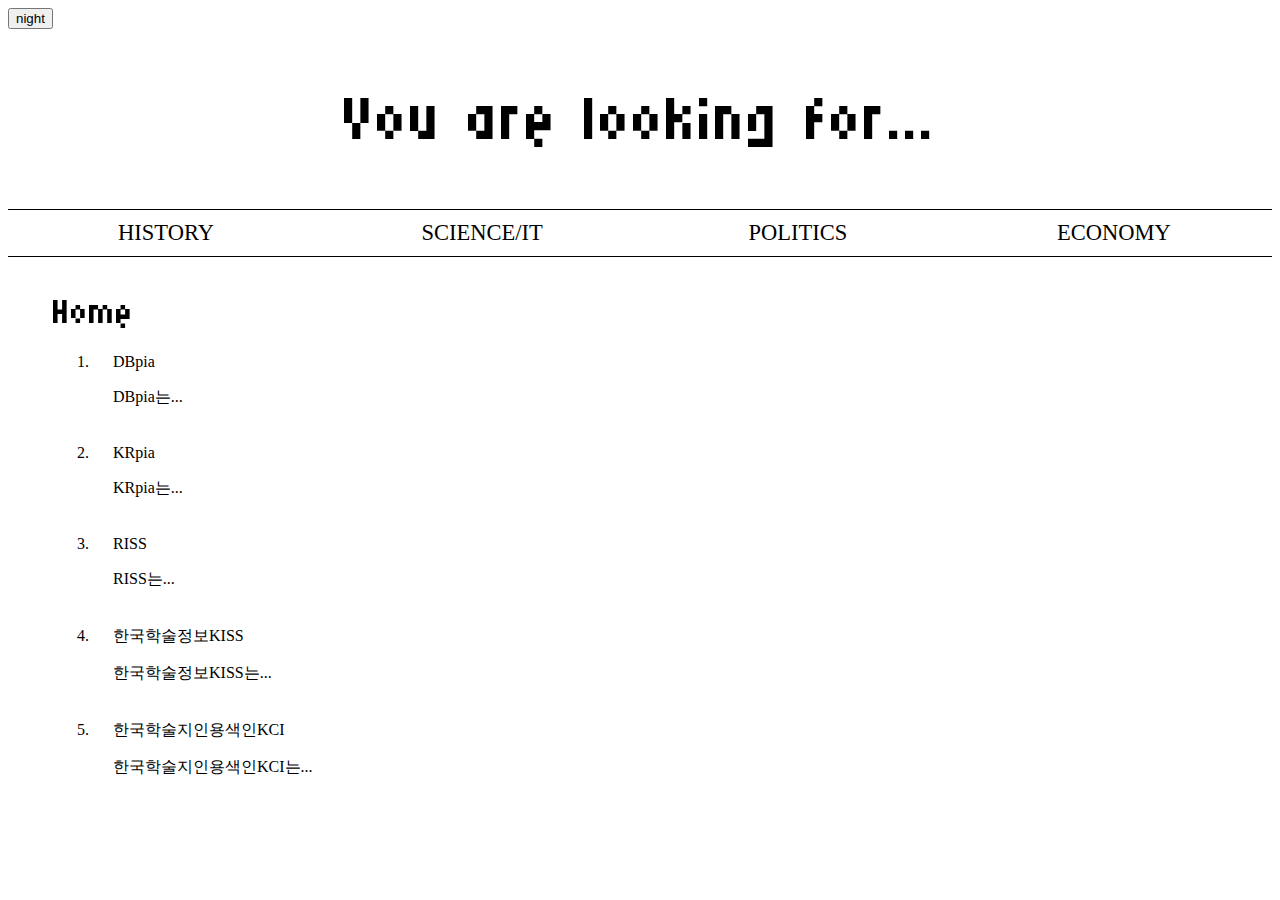
==== index.html @ 4e5ebb1e "index re-upload" ====
<!doctype html>
<html>
    <head>
        <title>You are looking for...</title>
        <meta charest="utf-8">
        <meta name="viewport" content="width=device-width">
        <link rel="stylesheet" href="style.css">
    </head>
    <body>
        <input type="button" value="night" onclick="
        var target = document.querySelector('body');
        var border = document.querySelector('nav');
        if(this.value == 'night'){
            target.style.backgroundColor='black';
            target.style.color='white';
            border.style.borderColor='white';
            this.value='day';

            var alist = document.querySelectorAll('a');
            var i = 0;
            while(i<alist.length){
                console.log(alist[i]);
                alist[i].style.color = 'white';
                i = i + 1;
            }
        } else{
            target.style.backgroundColor = 'white';
            target.style.color = 'black';
            border.style.borderColor='black';
            this.value = 'night';

            var alist = document.querySelectorAll('a');
            var i = 0;
            while(i < alist.length){
                console.log(alist[i]);
                alist[i].style.color = 'black';
                i = i + 1;
            }
        }
        ">
        <header class="main-title"><a href="main.html">You are looking for...</a></header>    
        <nav id="nav_title">
            <div class="nav_letter">
                <a href="history.html">HISTORY</a>
            </div>
            <div class="nav_letter">
                <a href="science.html">SCIENCE/IT</a>
            </div>
            <div class="nav_letter">
                <a href="politics.html">POLITICS</a>
            </div>
            <div class="nav_letter">
                <a href="economy.html">ECONOMY</a>
            </div>
        </nav>
        <main>
            <a class="main_title">Home</a>
            <ol>
                <li>DBpia
                    <p><a class="website" href="https://www.dbpia.co.kr/">DBpia</a>는...</p>
                </li>
                <li>KRpia
                    <p><a class="website" href="https://www.krpia.co.kr/">KRpia</a>는...</p>
                </li>
                <li>RISS
                    <p><a class="website" href="https://www.riss.kr/index.do">RISS</a>는...</p>
                </li>
                <li>한국학술정보KISS
                    <p><a class="website" href="https://kiss.kstudy.com/">한국학술정보KISS</a>는...</p>
                </li>
                <li>한국학술지인용색인KCI
                    <p><a class="website" href="https://www.kci.go.kr/kciportal/main.kci">한국학술지인용색인KCI</a>는...</p>
                </li>
            </ol>
        </main>
    </body>
</html>
---- style.css ----
@import url('https://fonts.googleapis.com/css2?family=Micro+5&display=swap');
    header a, .main_title{
        font-family:"Micro 5", sans-serif;
    }
/*@import url('https://fonts.googleapis.com/css2?family=Chakra+Petch:ital,wght@0,300;0,400;0,500;0,600;0,700;1,300;1,400;1,500;1,600;1,700&family=Micro+5&family=Rakkas&display=swap');
    h1, header a{
        font-family: "Chakra Petch", sans-serif;
    }*/

/*----header----*/
header{
    text-align:center;
    padding: 5vh;
}
header a{
    font-size: 7vh;
    font-size: 7vw;
    text-decoration:none;
    color:black;
}

/*----nav----*/
#nav_title{
    display:grid;
    grid-template-columns:repeat(4, 1fr);
    text-align:center;
    border-top:1px solid black;
    border-bottom:1px solid black;
    padding-top:10px;
    padding-bottom:10px;
}
.nav_letter a{
    text-decoration:none;
    color:black;
    font-size:2.5vh
}

/*----main----*/
main{
    margin: 7vw 0 0 5vh;
    margin-top: 30px;
}
.main_title{
    font-size: 50px;
}
li{
    padding: 0 0 20px 20px;
}
.website{
    text-decoration:none;
    color: black;
}
/*padding:양옆, 위아래*/
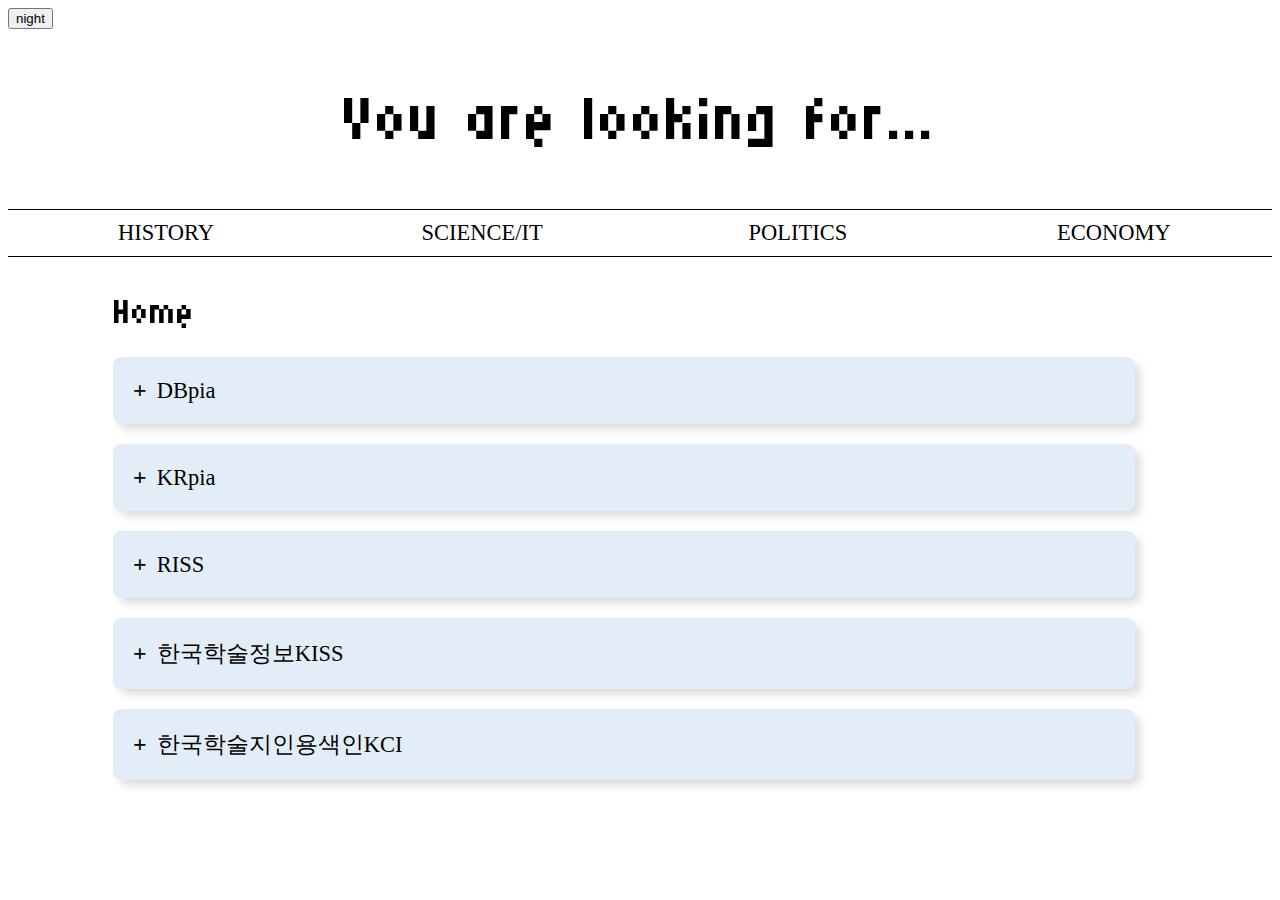
==== commit 1ec30d2b: "history만 설명 추가한 상황" ====
--- a/index.html
+++ b/index.html
@@ -6,39 +6,10 @@
         <meta name="viewport" content="width=device-width">
         <link rel="stylesheet" href="style.css">
     </head>
+    <script src="day_and_night.js"></script>
     <body>
-        <input type="button" value="night" onclick="
-        var target = document.querySelector('body');
-        var border = document.querySelector('nav');
-        if(this.value == 'night'){
-            target.style.backgroundColor='black';
-            target.style.color='white';
-            border.style.borderColor='white';
-            this.value='day';
-
-            var alist = document.querySelectorAll('a');
-            var i = 0;
-            while(i<alist.length){
-                console.log(alist[i]);
-                alist[i].style.color = 'white';
-                i = i + 1;
-            }
-        } else{
-            target.style.backgroundColor = 'white';
-            target.style.color = 'black';
-            border.style.borderColor='black';
-            this.value = 'night';
-
-            var alist = document.querySelectorAll('a');
-            var i = 0;
-            while(i < alist.length){
-                console.log(alist[i]);
-                alist[i].style.color = 'black';
-                i = i + 1;
-            }
-        }
-        ">
-        <header class="main-title"><a href="main.html">You are looking for...</a></header>    
+        <input id="day_night" type="button" value="night" onclick='day_and_night()'>
+        <header class="main-title"><a href="index.html">You are looking for...</a></header>    
         <nav id="nav_title">
             <div class="nav_letter">
                 <a href="history.html">HISTORY</a>
@@ -55,23 +26,39 @@
         </nav>
         <main>
             <a class="main_title">Home</a>
-            <ol>
-                <li>DBpia
-                    <p><a class="website" href="https://www.dbpia.co.kr/">DBpia</a>는...</p>
+            <ul class="accordion">
+                <li>
+                    <input type="checkbox" id="answer01">
+                    <label for="answer01">DBpia</label>
+                    <div class="content">
+                        <p>DBpia는 국내 최대 학술 데이터베이스 브랜드로 총 3,992,565편의 논문을 서비스하고 있습니다. 매월 신규논문을 업데이트 하며 논문은 인문학, 사회과학, 자연과학, 공학, 의약학, 농수해양학, 예술체육, 복합학의 8개 분야로 분류 되어있습니다.</p>
+                    </div>
                 </li>
-                <li>KRpia
-                    <p><a class="website" href="https://www.krpia.co.kr/">KRpia</a>는...</p>
+                <li><input type="checkbox" id="answer02">
+                    <label for="answer02">KRpia</label>
+                    <div class="content">
+                        <p>KRpia는 한국학 고전DB, 인문교양 콘텐츠, 건축전공 필독서, 문학전공 필독서 등 1,840여 종의 전공/교양 콘텐츠를 이용할 수 있습니다.</p>
+                    </div>
                 </li>
-                <li>RISS
-                    <p><a class="website" href="https://www.riss.kr/index.do">RISS</a>는...</p>
+                <li><input type="checkbox" id="answer03">
+                    <label for="answer03">RISS</label>
+                    <div class="content">
+                        <p>RISS는 한국교육학술정보원에서 제공하는 학술연구정보화시스템입니다. RISS에서는 각각 세분화된 전공 분야의 전문 지식과 최신 학술 연구 결과까지 열람할 수 있습니다.</p>
+                    </div>
                 </li>
-                <li>한국학술정보KISS
-                    <p><a class="website" href="https://kiss.kstudy.com/">한국학술정보KISS</a>는...</p>
+                <li><input type="checkbox" id="answer04">
+                    <label for="answer04">한국학술정보KISS</label>
+                    <div class="content">
+                        <p>한국학술정보KISS는...</p>
+                    </div>
                 </li>
-                <li>한국학술지인용색인KCI
-                    <p><a class="website" href="https://www.kci.go.kr/kciportal/main.kci">한국학술지인용색인KCI</a>는...</p>
+                <li><input type="checkbox" id="answer05">
+                    <label for="answer05">한국학술지인용색인KCI</label>
+                    <div class="content">
+                        <p>한국학술지인용색인KCI는 한국연구재단의 학술지평가를 통해 선정된 등재 및 등재후보 국내학술지와 게재논문에 대한 각종 정보를 제공하고 있습니다. 학술지 평가를 통해 선정된 우수 등재지, 등재지 및 등재 후보지 목록의 관리와 게재 논문에 대한 서지정보, 인용정보, 원문정보 및 인용분석 정보를 제공합니다.</p>
+                    </div>
                 </li>
-            </ol>
+            </ul>
         </main>
     </body>
 </html>--- a/style.css
+++ b/style.css
@@ -17,6 +17,12 @@
     font-size: 7vw;
     text-decoration:none;
     color:black;
+}
+
+/*----day_night----*/
+#day_night{
+    display : flexbox;
+    flex-direction: row-reverse;
 }
 
 /*----nav----*/
@@ -42,6 +48,7 @@
 }
 .main_title{
     font-size: 50px;
+    margin-left : 5%;
 }
 li{
     padding: 0 0 20px 20px;
@@ -50,4 +57,55 @@
     text-decoration:none;
     color: black;
 }
-/*padding:양옆, 위아래*/+/*padding:양옆, 위아래*/
+
+.accordion li{
+    list-style : none;
+    width : 85%;
+    margin : 20px;
+    padding : 10px;
+    border-radius : 8px;
+    background : #e3edf7;
+    box-shadow : 6px 6px 10px -1px rgba(0, 0, 0, 0.15);
+}
+
+.accordion li label{
+    display : flex;
+    align-items : center;
+    padding : 10px;
+    font-size : 2.5vh;
+    font-weight : 500;
+    cursor : pointer;
+}
+
+label::before{
+    content : '+';
+    margin-right : 10px;
+    font-size : 24px;
+    font-weight : 600;
+}
+
+input[id*="answer"]{
+    display : none;
+}
+
+input[id*="answer"] + label + .content{
+    color : #555;
+    padding : 0 10px;
+    line-height: 26px;
+    max-height :0;
+    transition : all .35s;
+    overflow : hidden;
+}
+
+input[id*="answer"] + label + .content p{
+    display : inline-block;
+}
+
+input[id*="answer"]:checked + label + .content{
+    max-height : 400px;
+}
+
+input[id*="answer"]:checked + label::before{
+    content : '-';
+}
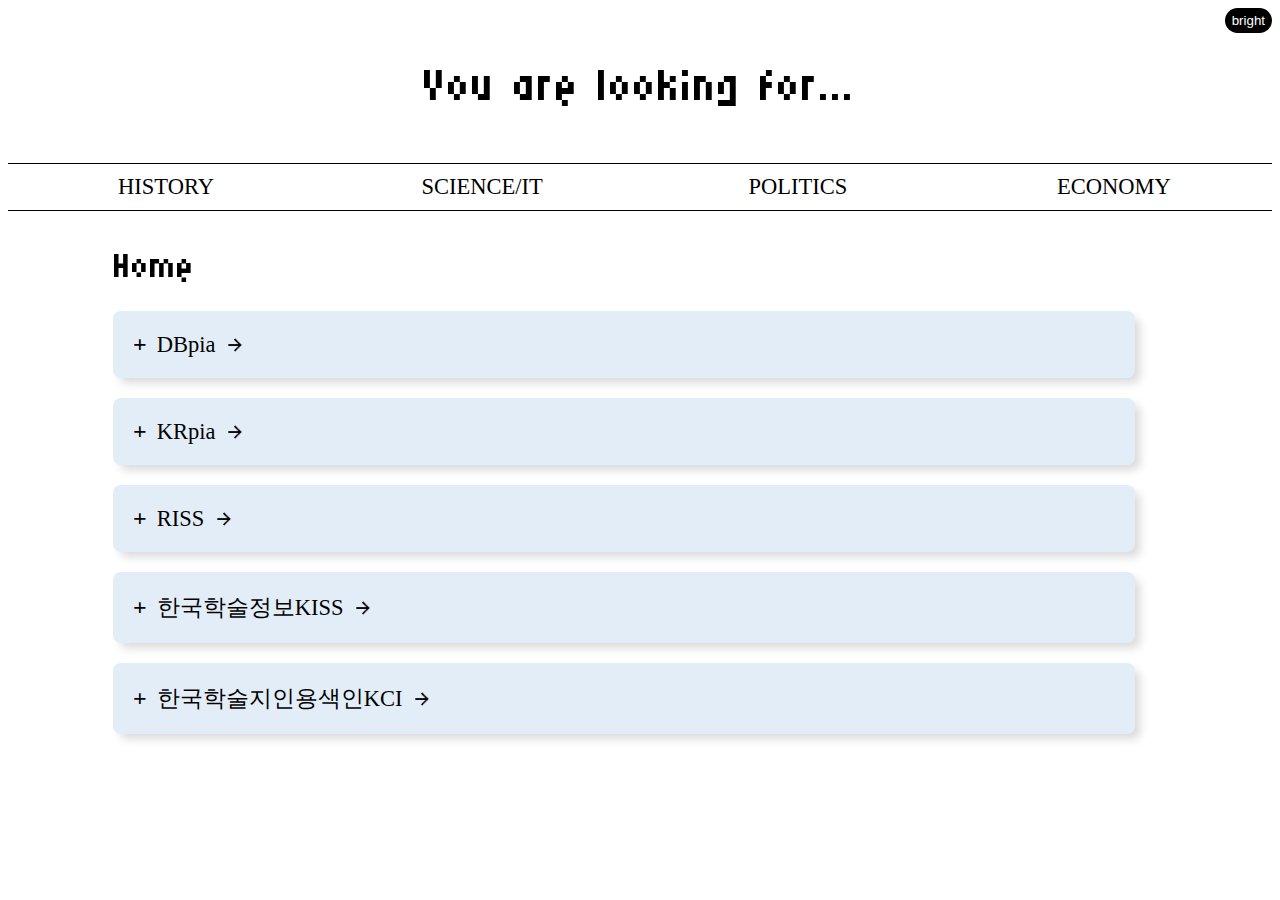
==== commit a0720ac3: "화살표 링크까지 완성!" ====
--- a/index.html
+++ b/index.html
@@ -8,7 +8,7 @@
     </head>
     <script src="day_and_night.js"></script>
     <body>
-        <input id="day_night" type="button" value="night" onclick='day_and_night()'>
+        <input id="day_night" type="button" value="bright" onclick='day_and_night()'>
         <header class="main-title"><a href="index.html">You are looking for...</a></header>    
         <nav id="nav_title">
             <div class="nav_letter">
@@ -29,31 +29,31 @@
             <ul class="accordion">
                 <li>
                     <input type="checkbox" id="answer01">
-                    <label for="answer01">DBpia</label>
+                    <label for="answer01">DBpia<input class="link" type="image" src="화살표.png" onClick="window.open('https://www.dbpia.co.kr/')"></label>
                     <div class="content">
                         <p>DBpia는 국내 최대 학술 데이터베이스 브랜드로 총 3,992,565편의 논문을 서비스하고 있습니다. 매월 신규논문을 업데이트 하며 논문은 인문학, 사회과학, 자연과학, 공학, 의약학, 농수해양학, 예술체육, 복합학의 8개 분야로 분류 되어있습니다.</p>
                     </div>
                 </li>
                 <li><input type="checkbox" id="answer02">
-                    <label for="answer02">KRpia</label>
+                    <label for="answer02">KRpia<input class="link" type="image" src="화살표.png" onClick="window.open('https://www.krpia.co.kr/')"></label>
                     <div class="content">
                         <p>KRpia는 한국학 고전DB, 인문교양 콘텐츠, 건축전공 필독서, 문학전공 필독서 등 1,840여 종의 전공/교양 콘텐츠를 이용할 수 있습니다.</p>
                     </div>
                 </li>
                 <li><input type="checkbox" id="answer03">
-                    <label for="answer03">RISS</label>
+                    <label for="answer03">RISS<input class="link" type="image" src="화살표.png" onClick="window.open('https://www.riss.kr/')"></label>
                     <div class="content">
                         <p>RISS는 한국교육학술정보원에서 제공하는 학술연구정보화시스템입니다. RISS에서는 각각 세분화된 전공 분야의 전문 지식과 최신 학술 연구 결과까지 열람할 수 있습니다.</p>
                     </div>
                 </li>
                 <li><input type="checkbox" id="answer04">
-                    <label for="answer04">한국학술정보KISS</label>
+                    <label for="answer04">한국학술정보KISS<input class="link" type="image" src="화살표.png" onClick="window.open('https://kiss.kstudy.com/')"></label>
                     <div class="content">
-                        <p>한국학술정보KISS는...</p>
+                        <p>한국학술정보KISS는  KSI(한국학술정보)에서 제작한 학술정보 공유 사이트입니다. 총 5,501종의 간행물과 2,935,555건의 논문을 제공합니다. 인문학과 사회과학부터 의약학과 공학까지 폭 넓은 주제의 학술적 정보를 다루고 있으며, 특징으로는 사이트 내에서 영어를 지원합니다.</p>
                     </div>
                 </li>
                 <li><input type="checkbox" id="answer05">
-                    <label for="answer05">한국학술지인용색인KCI</label>
+                    <label for="answer05">한국학술지인용색인KCI<input class="link" type="image" src="화살표.png" onClick="window.open('https://www.kci.go.kr/')"></label>
                     <div class="content">
                         <p>한국학술지인용색인KCI는 한국연구재단의 학술지평가를 통해 선정된 등재 및 등재후보 국내학술지와 게재논문에 대한 각종 정보를 제공하고 있습니다. 학술지 평가를 통해 선정된 우수 등재지, 등재지 및 등재 후보지 목록의 관리와 게재 논문에 대한 서지정보, 인용정보, 원문정보 및 인용분석 정보를 제공합니다.</p>
                     </div>
--- a/style.css
+++ b/style.css
@@ -2,10 +2,10 @@
     header a, .main_title{
         font-family:"Micro 5", sans-serif;
     }
-/*@import url('https://fonts.googleapis.com/css2?family=Chakra+Petch:ital,wght@0,300;0,400;0,500;0,600;0,700;1,300;1,400;1,500;1,600;1,700&family=Micro+5&family=Rakkas&display=swap');
-    h1, header a{
-        font-family: "Chakra Petch", sans-serif;
-    }*/
+@import url('https://fonts.googleapis.com/css2?family=Diphylleia&family=Gowun+Batang&display=swap');
+    div, label{
+        font-family: "Gowun Batang", serif;
+    }
 
 /*----header----*/
 header{
@@ -13,8 +13,7 @@
     padding: 5vh;
 }
 header a{
-    font-size: 7vh;
-    font-size: 7vw;
+    font-size: 65px;
     text-decoration:none;
     color:black;
 }
@@ -43,7 +42,7 @@
 
 /*----main----*/
 main{
-    margin: 7vw 0 0 5vh;
+    margin: 30px 0 0 5vh;
     margin-top: 30px;
 }
 .main_title{
@@ -59,6 +58,7 @@
 }
 /*padding:양옆, 위아래*/
 
+/*----accordion----*/
 .accordion li{
     list-style : none;
     width : 85%;
@@ -109,3 +109,23 @@
 input[id*="answer"]:checked + label::before{
     content : '-';
 }
+
+/*----day_night_button---*/
+#day_night{
+    float : right;
+    border-radius: 40px;
+    border : none;
+    border-width: 1.5px;
+    background-color: black;
+    color : white;
+    padding : 5px 7px 5px 7px;
+}
+
+/*----link_button----*/
+.link{
+    background-size: 100%;
+    border : none;
+    border-radius: 3px;
+    width : 20px;
+    margin-left : 10px;
+}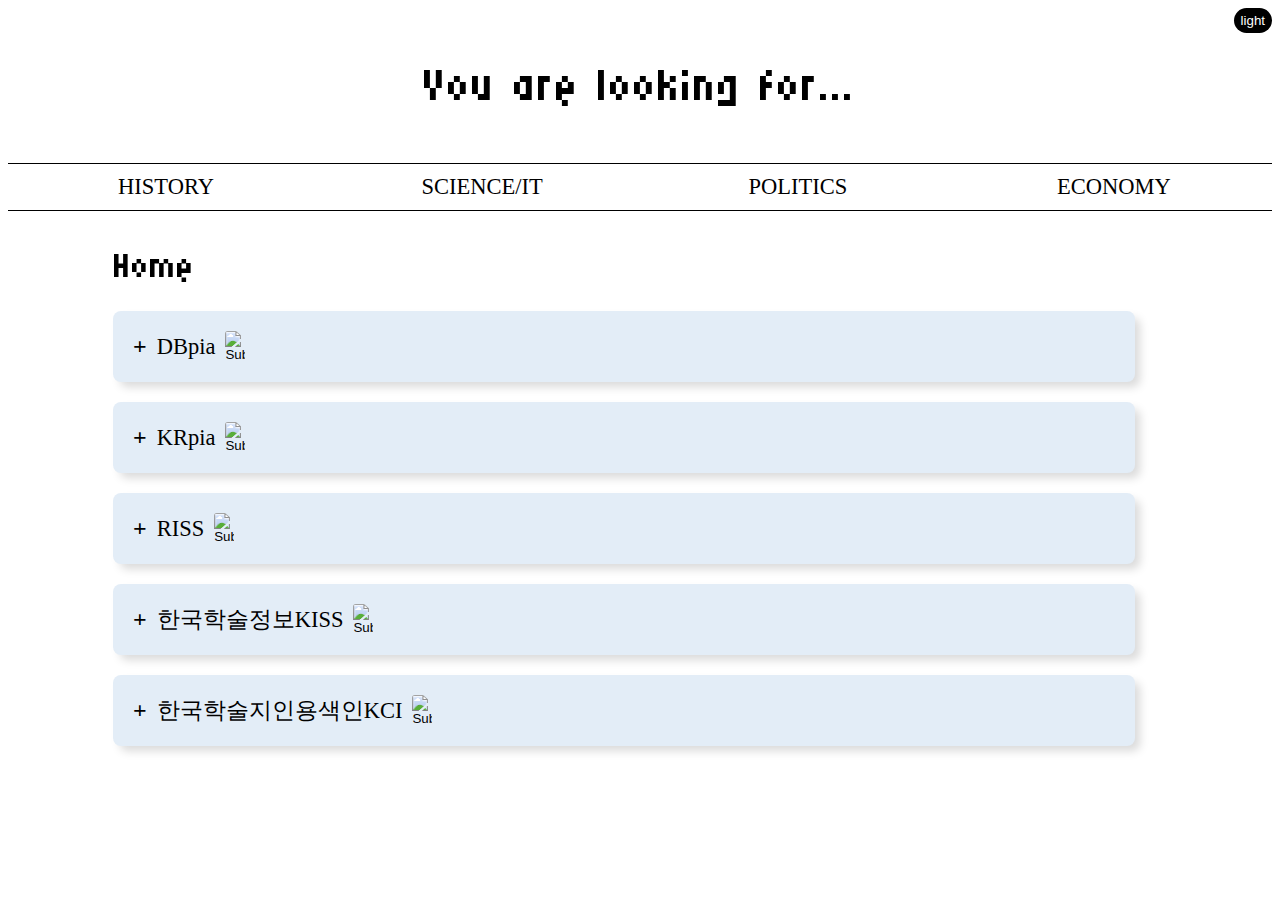
==== commit d28ec5b2: "bright mode -> light mode로 이름 변경" ====
--- a/index.html
+++ b/index.html
@@ -1,6 +1,15 @@
 <!doctype html>
 <html>
     <head>
+        <!-- Google tag (gtag.js) -->
+        <script async src="https://www.googletagmanager.com/gtag/js?id=G-J3EM6T7ZN0"></script>
+        <script>
+          window.dataLayer = window.dataLayer || [];
+          function gtag(){dataLayer.push(arguments);}
+          gtag('js', new Date());
+        
+          gtag('config', 'G-J3EM6T7ZN0');
+        </script>
         <title>You are looking for...</title>
         <meta charest="utf-8">
         <meta name="viewport" content="width=device-width">
@@ -8,7 +17,7 @@
     </head>
     <script src="day_and_night.js"></script>
     <body>
-        <input id="day_night" type="button" value="bright" onclick='day_and_night()'>
+        <input id="day_night" type="button" value="light" onclick='day_and_night()'>
         <header class="main-title"><a href="index.html">You are looking for...</a></header>    
         <nav id="nav_title">
             <div class="nav_letter">
@@ -29,31 +38,31 @@
             <ul class="accordion">
                 <li>
                     <input type="checkbox" id="answer01">
-                    <label for="answer01">DBpia<input class="link" type="image" src="화살표.png" onClick="window.open('https://www.dbpia.co.kr/')"></label>
+                    <label for="answer01">DBpia<input class="link" type="image" onClick="window.open('https://www.dbpia.co.kr/')"></label>
                     <div class="content">
                         <p>DBpia는 국내 최대 학술 데이터베이스 브랜드로 총 3,992,565편의 논문을 서비스하고 있습니다. 매월 신규논문을 업데이트 하며 논문은 인문학, 사회과학, 자연과학, 공학, 의약학, 농수해양학, 예술체육, 복합학의 8개 분야로 분류 되어있습니다.</p>
                     </div>
                 </li>
                 <li><input type="checkbox" id="answer02">
-                    <label for="answer02">KRpia<input class="link" type="image" src="화살표.png" onClick="window.open('https://www.krpia.co.kr/')"></label>
+                    <label for="answer02">KRpia<input class="link" type="image" onClick="window.open('https://www.krpia.co.kr/')"></label>
                     <div class="content">
                         <p>KRpia는 한국학 고전DB, 인문교양 콘텐츠, 건축전공 필독서, 문학전공 필독서 등 1,840여 종의 전공/교양 콘텐츠를 이용할 수 있습니다.</p>
                     </div>
                 </li>
                 <li><input type="checkbox" id="answer03">
-                    <label for="answer03">RISS<input class="link" type="image" src="화살표.png" onClick="window.open('https://www.riss.kr/')"></label>
+                    <label for="answer03">RISS<input class="link" type="image" onClick="window.open('https://www.riss.kr/')"></label>
                     <div class="content">
                         <p>RISS는 한국교육학술정보원에서 제공하는 학술연구정보화시스템입니다. RISS에서는 각각 세분화된 전공 분야의 전문 지식과 최신 학술 연구 결과까지 열람할 수 있습니다.</p>
                     </div>
                 </li>
                 <li><input type="checkbox" id="answer04">
-                    <label for="answer04">한국학술정보KISS<input class="link" type="image" src="화살표.png" onClick="window.open('https://kiss.kstudy.com/')"></label>
+                    <label for="answer04">한국학술정보KISS<input class="link" type="image"  onClick="window.open('https://kiss.kstudy.com/')"></label>
                     <div class="content">
                         <p>한국학술정보KISS는  KSI(한국학술정보)에서 제작한 학술정보 공유 사이트입니다. 총 5,501종의 간행물과 2,935,555건의 논문을 제공합니다. 인문학과 사회과학부터 의약학과 공학까지 폭 넓은 주제의 학술적 정보를 다루고 있으며, 특징으로는 사이트 내에서 영어를 지원합니다.</p>
                     </div>
                 </li>
                 <li><input type="checkbox" id="answer05">
-                    <label for="answer05">한국학술지인용색인KCI<input class="link" type="image" src="화살표.png" onClick="window.open('https://www.kci.go.kr/')"></label>
+                    <label for="answer05">한국학술지인용색인KCI<input class="link" type="image" onClick="window.open('https://www.kci.go.kr/')"></label>
                     <div class="content">
                         <p>한국학술지인용색인KCI는 한국연구재단의 학술지평가를 통해 선정된 등재 및 등재후보 국내학술지와 게재논문에 대한 각종 정보를 제공하고 있습니다. 학술지 평가를 통해 선정된 우수 등재지, 등재지 및 등재 후보지 목록의 관리와 게재 논문에 대한 서지정보, 인용정보, 원문정보 및 인용분석 정보를 제공합니다.</p>
                     </div>
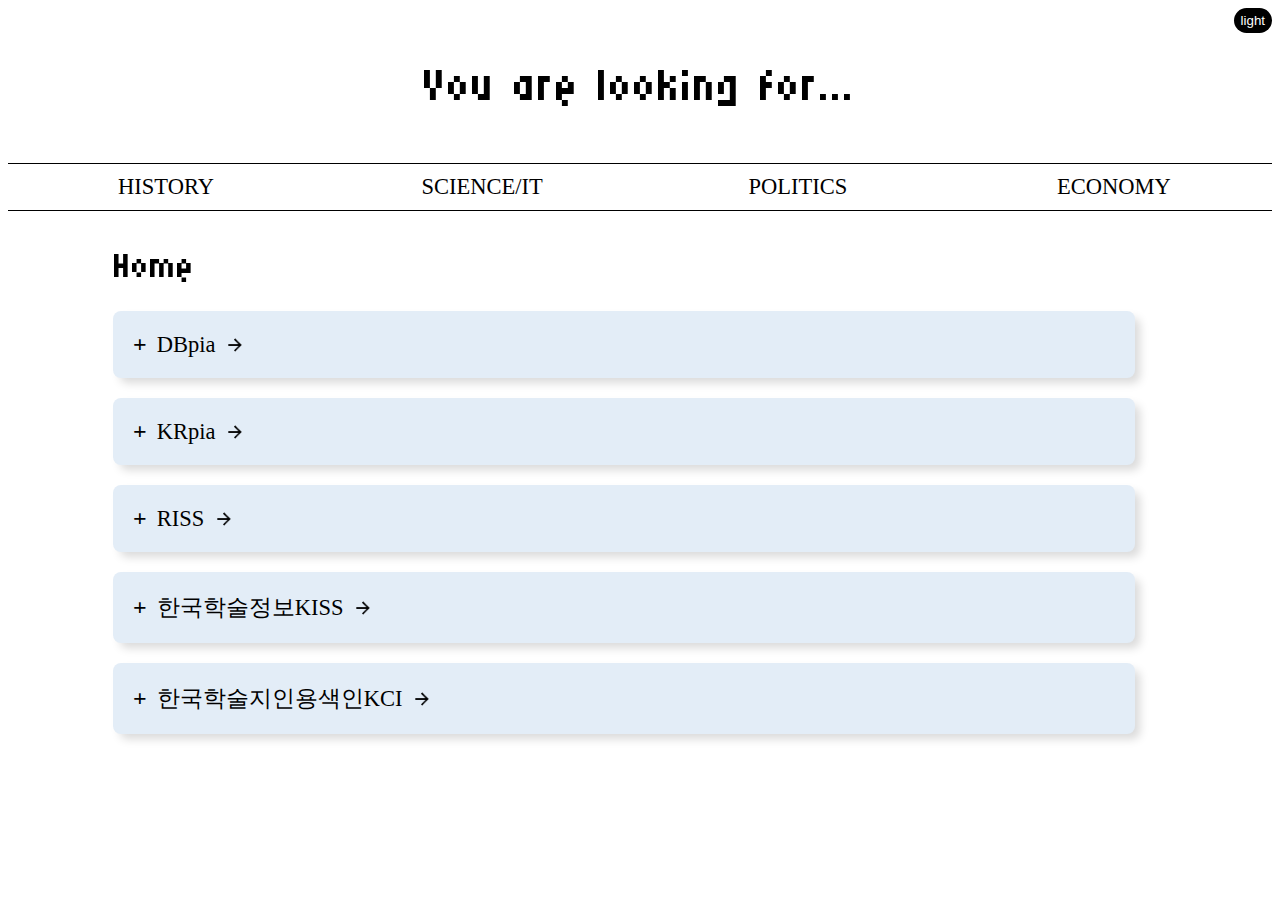
==== commit d2279ed6: "main 화살표 다시 추가" ====
--- a/index.html
+++ b/index.html
@@ -38,31 +38,31 @@
             <ul class="accordion">
                 <li>
                     <input type="checkbox" id="answer01">
-                    <label for="answer01">DBpia<input class="link" type="image" onClick="window.open('https://www.dbpia.co.kr/')"></label>
+                    <label for="answer01">DBpia<input class="link" type="image" src="화살표.png" onClick="window.open('https://www.dbpia.co.kr/')"></label>
                     <div class="content">
                         <p>DBpia는 국내 최대 학술 데이터베이스 브랜드로 총 3,992,565편의 논문을 서비스하고 있습니다. 매월 신규논문을 업데이트 하며 논문은 인문학, 사회과학, 자연과학, 공학, 의약학, 농수해양학, 예술체육, 복합학의 8개 분야로 분류 되어있습니다.</p>
                     </div>
                 </li>
                 <li><input type="checkbox" id="answer02">
-                    <label for="answer02">KRpia<input class="link" type="image" onClick="window.open('https://www.krpia.co.kr/')"></label>
+                    <label for="answer02">KRpia<input class="link" type="image" src="화살표.png" onClick="window.open('https://www.krpia.co.kr/')"></label>
                     <div class="content">
                         <p>KRpia는 한국학 고전DB, 인문교양 콘텐츠, 건축전공 필독서, 문학전공 필독서 등 1,840여 종의 전공/교양 콘텐츠를 이용할 수 있습니다.</p>
                     </div>
                 </li>
                 <li><input type="checkbox" id="answer03">
-                    <label for="answer03">RISS<input class="link" type="image" onClick="window.open('https://www.riss.kr/')"></label>
+                    <label for="answer03">RISS<input class="link" type="image" src="화살표.png" onClick="window.open('https://www.riss.kr/')"></label>
                     <div class="content">
                         <p>RISS는 한국교육학술정보원에서 제공하는 학술연구정보화시스템입니다. RISS에서는 각각 세분화된 전공 분야의 전문 지식과 최신 학술 연구 결과까지 열람할 수 있습니다.</p>
                     </div>
                 </li>
                 <li><input type="checkbox" id="answer04">
-                    <label for="answer04">한국학술정보KISS<input class="link" type="image"  onClick="window.open('https://kiss.kstudy.com/')"></label>
+                    <label for="answer04">한국학술정보KISS<input class="link" type="image" src="화살표.png" onClick="window.open('https://kiss.kstudy.com/')"></label>
                     <div class="content">
                         <p>한국학술정보KISS는  KSI(한국학술정보)에서 제작한 학술정보 공유 사이트입니다. 총 5,501종의 간행물과 2,935,555건의 논문을 제공합니다. 인문학과 사회과학부터 의약학과 공학까지 폭 넓은 주제의 학술적 정보를 다루고 있으며, 특징으로는 사이트 내에서 영어를 지원합니다.</p>
                     </div>
                 </li>
                 <li><input type="checkbox" id="answer05">
-                    <label for="answer05">한국학술지인용색인KCI<input class="link" type="image" onClick="window.open('https://www.kci.go.kr/')"></label>
+                    <label for="answer05">한국학술지인용색인KCI<input class="link" type="image" src="화살표.png" onClick="window.open('https://www.kci.go.kr/')"></label>
                     <div class="content">
                         <p>한국학술지인용색인KCI는 한국연구재단의 학술지평가를 통해 선정된 등재 및 등재후보 국내학술지와 게재논문에 대한 각종 정보를 제공하고 있습니다. 학술지 평가를 통해 선정된 우수 등재지, 등재지 및 등재 후보지 목록의 관리와 게재 논문에 대한 서지정보, 인용정보, 원문정보 및 인용분석 정보를 제공합니다.</p>
                     </div>
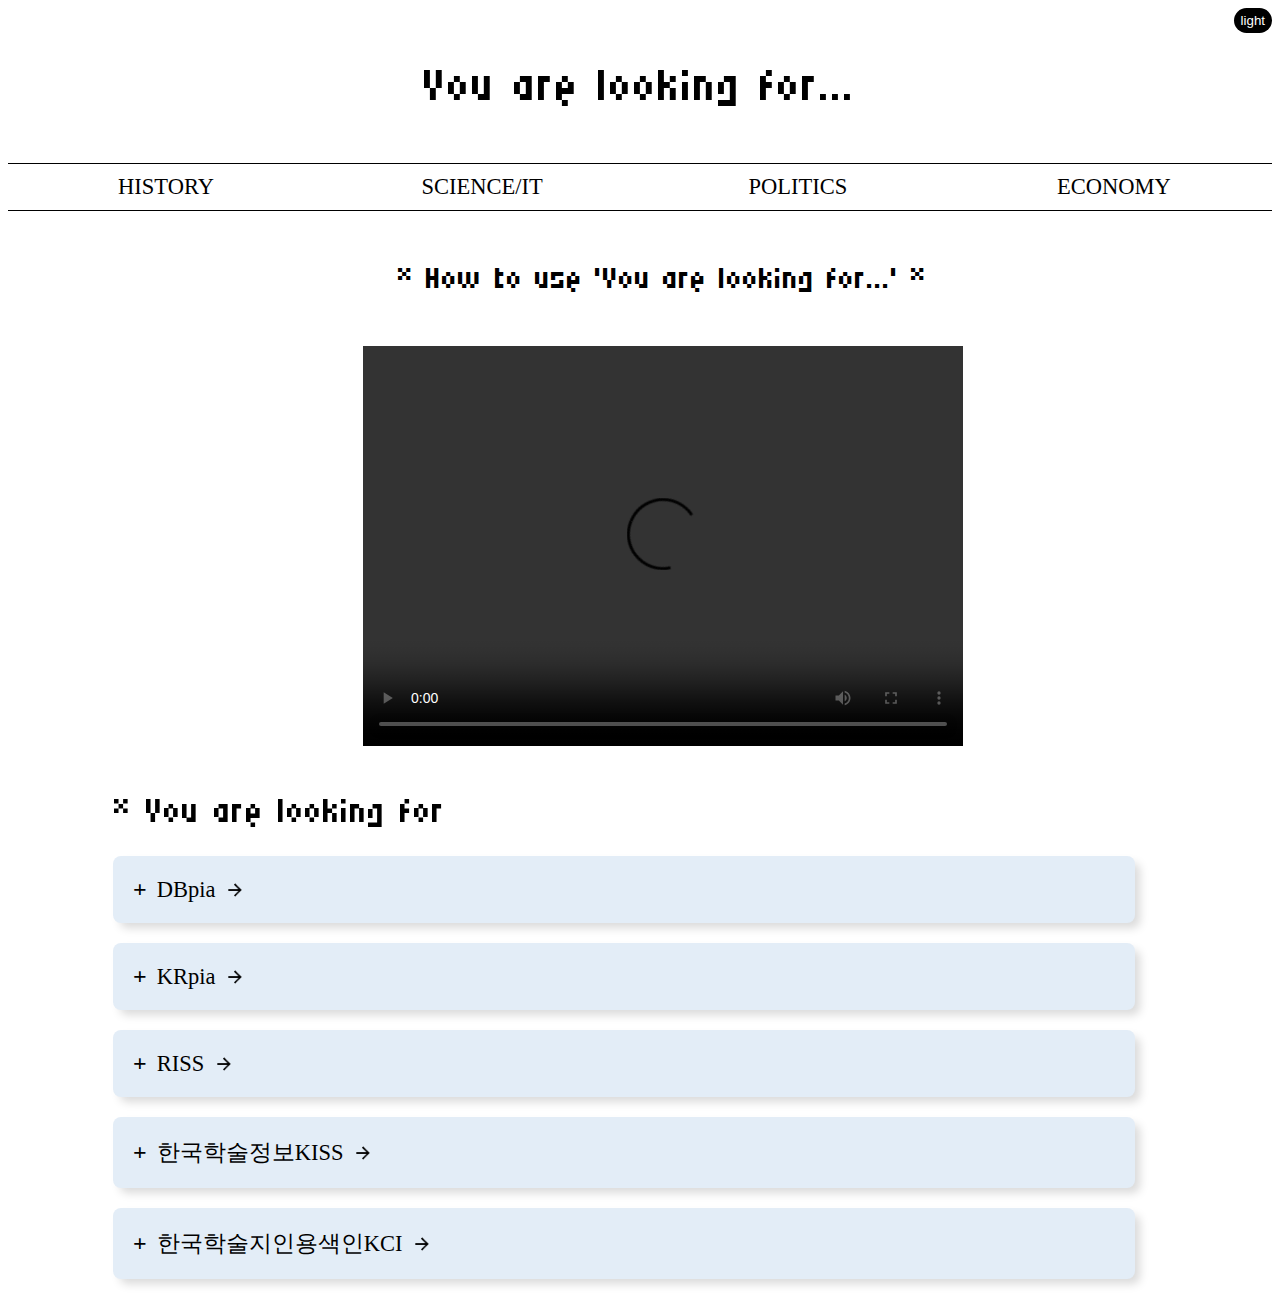
==== commit c2397c85: "동영상 추가, 타이틀 앞에 * 추가" ====
--- a/index.html
+++ b/index.html
@@ -34,7 +34,11 @@
             </div>
         </nav>
         <main>
-            <a class="main_title">Home</a>
+            <p class="manual">* How to use 'You are looking for...' *</p>
+            <div class="video_container">
+                <video src="웹사이트사용방법.mp4" controls></video>
+            </div>
+            <a class="main_title">* You are looking for</a>
             <ul class="accordion">
                 <li>
                     <input type="checkbox" id="answer01">
--- a/style.css
+++ b/style.css
@@ -1,5 +1,5 @@
 @import url('https://fonts.googleapis.com/css2?family=Micro+5&display=swap');
-    header a, .main_title{
+    header a, .main_title, .manual{
         font-family:"Micro 5", sans-serif;
     }
 @import url('https://fonts.googleapis.com/css2?family=Diphylleia&family=Gowun+Batang&display=swap');
@@ -128,4 +128,22 @@
     border-radius: 3px;
     width : 20px;
     margin-left : 10px;
+}
+
+/*----video----*/
+.manual{
+    font-size : 45px;
+    display : flex;
+    justify-content: center;
+}
+
+video{
+    width : 600px;
+    height : 400px;
+}
+
+.video_container{
+    display : flex;
+    justify-content: center;
+    margin-bottom: 40px;
 }